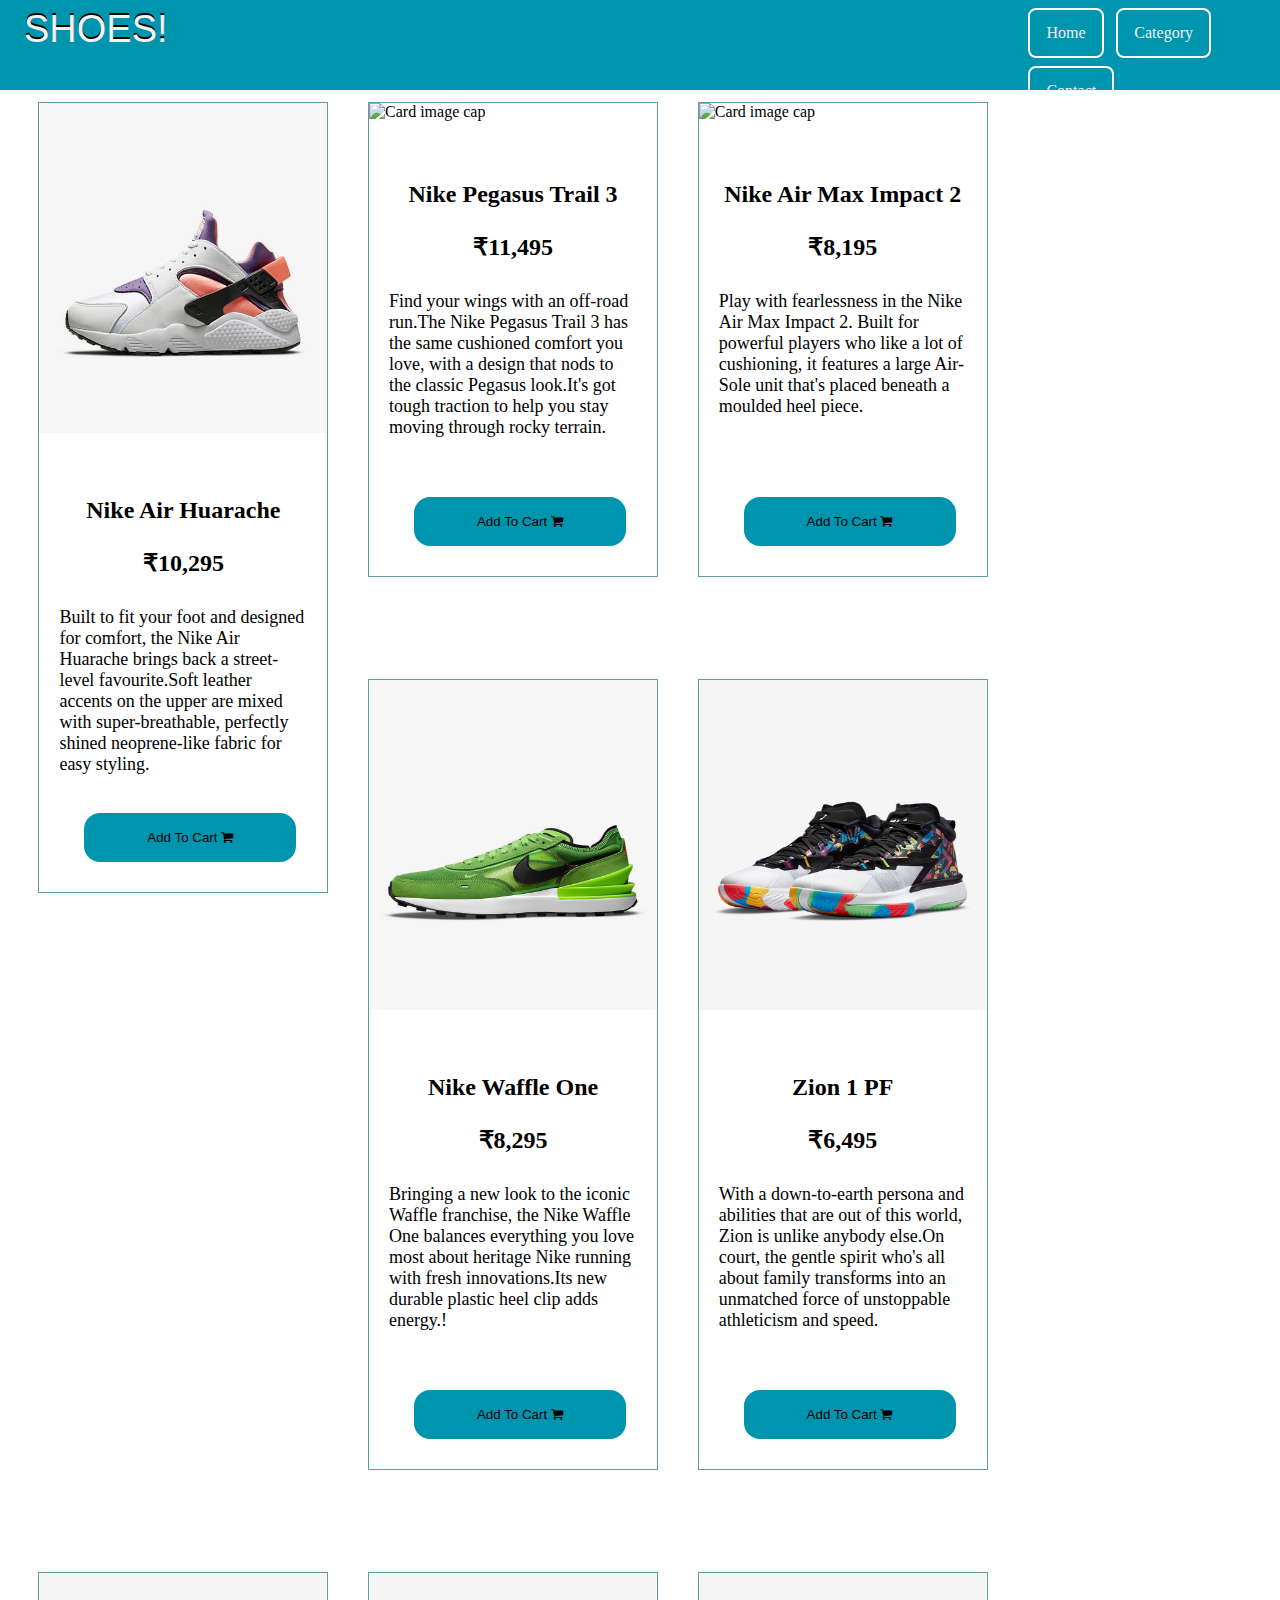
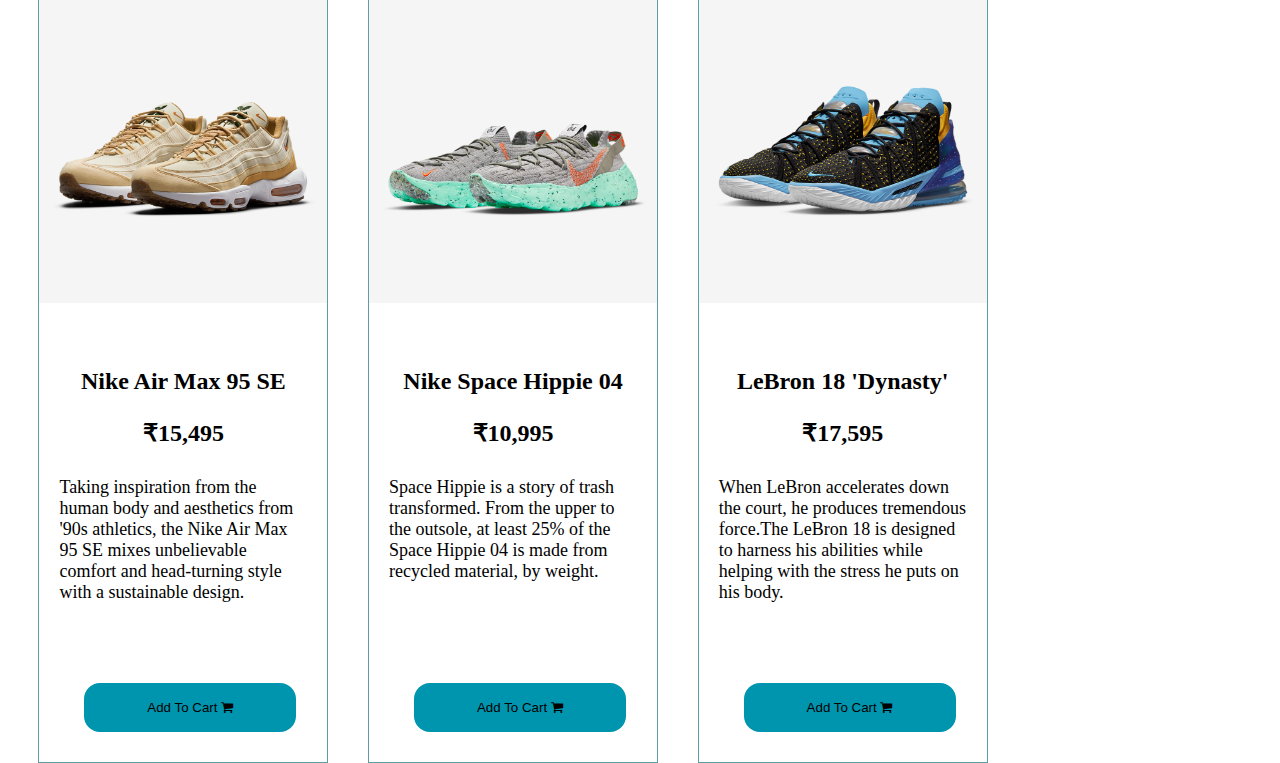
==== MERN_Stack/Assignment_4/index.html @ 02110212 "Assignment_4" ====
<!DOCTYPE html>
<html lang="en">
<head>
    <meta charset="UTF-8">
    <meta http-equiv="X-UA-Compatible" content="IE=edge">
    <meta name="viewport" content="width=device-width, initial-scale=1.0">
    <!-- <link rel="stylesheet" href="https://maxcdn.bootstrapcdn.com/bootstrap/4.0.0/css/bootstrap.min.css" integrity="sha384-Gn5384xqQ1aoWXA+058RXPxPg6fy4IWvTNh0E263XmFcJlSAwiGgFAW/dAiS6JXm" crossorigin="anonymous"> -->
    <link rel="stylesheet" href="https://cdnjs.cloudflare.com/ajax/libs/font-awesome/4.7.0/css/font-awesome.min.css">
    <link rel="stylesheet" href="./Style.css">
    <!-- <script src="https://code.jquery.com/jquery-3.5.1.slim.min.js" integrity="sha384-DfXdz2htPH0lsSSs5nCTpuj/zy4C+OGpamoFVy38MVBnE+IbbVYUew+OrCXaRkfj" crossorigin="anonymous"></script>

<script src="https://cdn.jsdelivr.net/npm/bootstrap@4.5.3/dist/js/bootstrap.bundle.min.js" integrity="sha384-ho+j7jyWK8fNQe+A12Hb8AhRq26LrZ/JpcUGGOn+Y7RsweNrtN/tE3MoK7ZeZDyx" crossorigin="anonymous"></script> -->

    <title>Document</title>
</head>
<body>
  
       
       <!-- <nav class="navbar fixed-top navbar-expand-lg navbar-light bg-info"> -->
         <!-- <nav> -->
        <!-- <button class="navbar-brand" href="#">SHOES</a>
        <button class="navbar-toggler" type="button" data-toggle="collapse" data-target="#navbarNav" aria-controls="navbarNav" aria-expanded="true" aria-label="Toggle navigation">
          <span class="navbar-toggler-icon"></span>
        </button>
        <div class="collapse navbar-collapse" id="navbarNav">
          <ul class="navbar-nav">
            <li class="nav-item">
              <button class="nav-link" href="#">Home <span class="sr-only">(current)</span></a>
            </li>
            <li class="nav-item">
              <button class="nav-link" href="#">Category</a>
            </li>
            <li class="nav-item">
              <button class="nav-link" href="#">Pricing</a>
            </li>


         

          </ul> -->
           
        <!-- </div> -->
        <div class="navbar">
         
          <a id="name" href="#">SHOES!</a>
          <a id="nav" href="#">Home</a>
          <a id="nav" href="#">Category</a>
          <a id="nav" href="#">Contact</a>
        </div>
          
      <!-- </nav> -->

        <div class="card"  style="width: 18rem;">
          <img class="card-img-top" src="./Image/Nike1.jpg" alt="Card image cap" height="100px" width="100%">
          <div class="card-body">
            <h5 class="card-title">Nike Air Huarache</h5>
            <h2>₹10,295</h2>
            <p class="card-text">Built to fit your foot and designed for comfort, the Nike Air Huarache brings back a street-level favourite.Soft leather accents on the upper are mixed with super-breathable, perfectly shined neoprene-like fabric for easy styling. </p>
            
               
            <button href="#" id="addToCart" onclick="alert('Added To Cart')">Add To Cart <i class="fa fa-shopping-cart"></i></button>    
          </div>
         
        </div>
        <div class="card"  style="width: 18rem;">
          <img class="card-img-top" src="./Image/Nike2.jpg" alt="Card image cap" height="100px"  width="100%">
          <div class="card-body">
            <h5 class="card-title">Nike Pegasus Trail 3</h5>
            <h2>
              ₹11,495</h2>
            <p class="card-text">Find your wings with an off-road run.The Nike Pegasus Trail 3 has the same cushioned comfort you love, with a design that nods to the classic Pegasus look.It's got tough traction to help you stay moving through rocky terrain.</p>
            <button href="#" id="addToCart" onclick="alert('Added To Cart')">Add To Cart <i class="fa fa-shopping-cart"></i> </button>
          </div>
        </div>
        <div class="card"  style="width: 18rem;">
          <img class="card-img-top" src="./Image/Nike3.jpg" alt="Card image cap" height="100px"  width="100%">
          <div class="card-body">
            <h5 class="card-title">Nike Air Max Impact 2
        
            </h5>
            <h2>₹8,195</h2>
          <p class="card-text">Play with fearlessness in the Nike Air Max Impact 2. Built for powerful players who like a lot of cushioning, it features a large Air-Sole unit that's placed beneath a moulded heel piece.</p>
                <button href="#" id="addToCart" onclick="alert('Added To Cart')">Add To Cart <i class="fa fa-shopping-cart"></i></button>
          </div>
        </div>
        <div class="card"  style="width: 18rem;">
          <img class="card-img-top" src="./Image/Nike4.jpg" alt="Card image cap" height="100px"  width="100%">
          <div class="card-body">
            <h5 class="card-title">Nike Waffle One</h5>
            <h2>₹8,295</h2>
            <p class="card-text">Bringing a new look to the iconic Waffle franchise, the Nike Waffle One balances everything you love most about heritage Nike running with fresh innovations.Its new durable plastic heel clip adds energy.!</p>
                  <button href="#" id="addToCart" onclick="alert('Added To Cart')">Add To Cart <i class="fa fa-shopping-cart"></i></button>
          </div>
        </div>
        <div class="card"  style="width: 18rem;">
          <img class="card-img-top" src="./Image/nike5.jpg" alt="Card image cap" height="100px"  width="100%">
          <div class="card-body">
            <h5 class="card-title">Zion 1 PF</h5>
            <h2>₹6,495</h2>
            <p class="card-text">With a down-to-earth persona and abilities that are out of this world, Zion is unlike anybody else.On court, the gentle spirit who's all about family transforms into an unmatched force of unstoppable athleticism and speed.</p>
                  <button href="#" id="addToCart" onclick="alert('Added To Cart')">Add To Cart <i class="fa fa-shopping-cart"></i></button>
          </div>
        </div>
        <div class="card"  style="width: 18rem;">
          <img class="card-img-top" src="./Image/nike6.png" alt="Card image cap" height="100px" width="100%">
          <div class="card-body">
            <h5 class="card-title">Nike Air Max 95 SE</h5>
            <h2>₹15,495</h2>
            <p class="card-text">Taking inspiration from the human body and aesthetics from '90s athletics, the Nike Air Max 95 SE mixes unbelievable comfort and head-turning style with a sustainable design. </p>
                        <button href="#" id="addToCart" onclick="alert('Added To Cart')">Add To Cart <i class="fa fa-shopping-cart"></i></button>
          </div>
        </div>
        <div class="card"  style="width: 18rem;">
          <img class="card-img-top" src="./Image/nike7.png" alt="Card image cap" height="100px" width="100%">
          <div class="card-body">
            <h5 class="card-title">Nike Space Hippie 04</h5>
            <h2>₹10,995</h2>
            <p class="card-text">Space Hippie is a story of trash transformed. From the upper to the outsole, at least 25% of the Space Hippie 04 is made from recycled material, by weight. </p>
                     <button href="#" id="addToCart" onclick="alert('Added To Cart')">Add To Cart <i class="fa fa-shopping-cart"></i></button>
          </div>
        </div>
        <div class="card"  style="width: 18rem;">
          <img class="card-img-top" src="./Image/nike8.png" alt="Card image cap" height="100px" width="100%">
          <div class="card-body">
            <h5 class="card-title">LeBron 18 'Dynasty'</h5>
            <h2>₹17,595</h2>
            <p class="card-text">When LeBron accelerates down the court, he produces tremendous force.The LeBron 18 is designed to harness his abilities while helping with the stress he puts on his body.</p>
                      <button href="#" id="addToCart" onclick="alert('Added To Cart')">Add To Cart <i class="fa fa-shopping-cart"></i>  </button>
          </div>
        </div>
      <!-- <div class="card" style="width: 18rem;">
        <img class="card-img-top" src="./Image/Nike1.jpg" alt="Card image cap" height="100px">
        <div class="card-body">
          <h5 class="card-title">Nike Air Huarache</h5>
          <p class="card-text">Built to fit your foot and designed for comfort, the Nike Air Huarache brings back a street-level favourite.Soft leather accents on the upper are mixed with super-breathable, perfectly shined neoprene-like fabric for easy styling. </p>
          <button href="#" class="addToCart" onclick="alert('Added To Cart')">Add To Cart</button>
        </div>
      </div>


        <div class="card" style="width: 18rem;">
  <img class="card-img-top" src="./Image/nike2.jpg" alt="Card image cap">
  <div class="card-body">
    <h5 class="card-title">Nike Pegasus Trail 3</h5>
    <p class="card-text">Find your wings with an off-road run.The Nike Pegasus Trail 3 has the same cushioned comfort you love, with a design that nods to the classic Pegasus look.It's got tough traction to help you stay moving through rocky terrain.</p>
    <button href="#" class="addToCart" onclick="alert('Added To Cart')">Add To Cart</button>
  </div>
</div><div class="card" style="width: 18rem;">
    <img class="card-img-top" src="./Image/nike3.jpg" alt="Card image cap">
    <div class="card-body">
      <h5 class="card-title">Nike Air Max Impact 2
        
        </h5>
      <p class="card-text">Play with fearlessness in the Nike Air Max Impact 2. Built for powerful players who like a lot of cushioning, it features a large Air-Sole unit that's placed beneath a moulded heel piece.</p>
      <button href="#" class="addToCart" onclick="alert('Added To Cart')">Add To Cart</button>
    </div>
  </div>
  <div class="card" style="width: 18rem;">
    <img class="card-img-top" src="./Image/Nike4.jpg" alt="Card image cap">
    <div class="card-body">
      <h5 class="card-title">Nike Waffle One</h5>
      <p class="card-text">Bringing a new look to the iconic Waffle franchise, the Nike Waffle One balances everything you love most about heritage Nike running with fresh innovations.Its new durable plastic heel clip adds energy.!</p>
      <button href="#" class="addToCart" onclick="alert('Added To Cart')">Add To Cart</button>
    </div>
  </div>
  <div class="card" style="width: 18rem;">
    <img class="card-img-top" src="./Image/nike5.jpg" alt="Card image cap">
    <div class="card-body">
      <h5 class="card-title">Zion 1 PF</h5>
      <p class="card-text">With a down-to-earth persona and abilities that are out of this world, Zion is unlike anybody else.On court, the gentle spirit who's all about family transforms into an unmatched force of unstoppable athleticism and speed.</p>
      <button href="#" class="addToCart" onclick="alert('Added To Cart')">Add To Cart</button>
    </div>
  </div>


    <div class="card" style="width: 18rem;">
<img class="card-img-top" src="./Image/nike6.png" alt="Card image cap">
<div class="card-body">
<h5 class="card-title">Nike Air Max 95 SE</h5>
<p class="card-text">Taking inspiration from the human body and aesthetics from '90s athletics, the Nike Air Max 95 SE mixes unbelievable comfort and head-turning style with a sustainable design. </p>
<button href="#" class="addToCart" onclick="alert('Added To Cart')">Add To Cart</button>
</div>
</div><div class="card" style="width: 18rem;">
<img class="card-img-top" src="./Image/nike7.png" alt="Card image cap">
<div class="card-body">
  <h5 class="card-title">Nike Space Hippie 04</h5>
  <p class="card-text">Space Hippie is a story of trash transformed. From the upper to the outsole, at least 25% of the Space Hippie 04 is made from recycled material, by weight. </p>
  <button href="#" class="addToCart" onclick="alert('Added To Cart')">Add To Cart</button>
</div>
</div>
<div class="card" style="width: 18rem;">
<img class="card-img-top" src="./Image/nike8.png" alt="Card image cap">
<div class="card-body">
  <h5 class="card-title">LeBron 18 'Dynasty'</h5>
  <p class="card-text">When LeBron accelerates down the court, he produces tremendous force.The LeBron 18 is designed to harness his abilities while helping with the stress he puts on his body.</p>
  <button href="#" class="addToCart" onclick="alert('Added To Cart')">Add To Cart</button>
</div>
</div> -->
</body>
</html>
---- MERN_Stack/Assignment_4/Style.css ----
.navbar-collapse{
    margin-left: 76%;
}
body{
    margin-top: 14%;
}

    .card{
        /* padding-left: 1%; */
        /* padding-top: 1%; */
        float: left;
        margin-left: 3%;
            border: 1px cadetblue solid;
        margin-right: 0.1%;
            margin-top: 8%;
            
    }

        


    .card-img-top {
        height: 330px;
    }


        .card-body {
    -webkit-box-flex: 1;
    -ms-flex: 1 1 auto;
    flex: 1 1 auto;
    height: 334px;
    padding: 1.25rem;
    margin-bottom: 28%;
}


    .card-text{
            padding-top: 4%;
        height: 40%;
        font-size:18px;
        /* padding-bottom: 10%; */
    }
.card-title{
    margin-bottom: 10%;
     text-align: center;
    font-size: 24px;
    
}


#addToCart{
   
    border-radius: 16px;
    border: 16px solid #0095af;
    margin-top: 22%;
    background: #0095af;
    color: black;
    border-radius: 16px;
    margin-left: 10%;
    padding-left: 19%;
    padding-right: 19%;
    margin-bottom: 10%;
}
#addToCart:hover{
   cursor: pointer;
}
        .card-text{
            height: 1;
        }

/*        .navbar-light .navbar-nav .nav-link {
            color: whitesmoke;

        }
       
        .navbar-light .navbar-nav .nav-link {
            color: whitesmoke;
            font-size: 18px;
            
        }

        .navbar-nav .nav-link {
           
            padding-left: 15px;
        }
        .navbar-light .navbar-brand {
            padding-left: 10px;
            padding-right: 10px;
            color: rgba(0, 0, 0, 0.9);
            border: 2px solid black;
            border-radius: 8px;
        }


        .navbar-light .navbar-brand:hover {
            padding-left: 10px;
            padding-right: 10px;
            color: rgba(255, 255, 255, 0.9);
            border: 2px solid rgb(255, 255, 255);
            border-radius: 8px;
        } */
        .navbar {
            overflow: hidden;
            background-color: rgb(0, 149, 175);
            position: fixed; /* Set the navbar to fixed position */
            top: 0; /* Position the navbar at the top of the page */
            width: 100%; /* Full width */
            height: 10%;
          }
          
          /* Links inside the navbar */
          .navbar a {
              
              margin-top: 8px;
            float: left;
            display: block;
            color: #f2f2f2;
            text-align: center;
            padding: 14px 16px;
            text-decoration: none;
          }
          #name{
                    padding-top: inherit;
              font-family: 'Gill Sans', 'Gill Sans MT', Calibri, 'Trebuchet MS', sans-serif;
              /* font-size: 18px; */

                font-size: 38px;
              margin-left: 8px;
              margin-right:65%  ;
              /* border: 2px solid black; */
            /* border-radius: 38px; */
            text-shadow: 0px -2px #000;
              
          }
          #name:hover{

                color: black !important;
                text-shadow: 0px 2px rgb(214, 206, 206);
          /* border: 1px solid rgb(255, 255, 255);
            border-radius: 38px; */
          }
          #nav{
              /* margin-left: 77%; */
              border: 2px solid rgb(255, 255, 255);
              border-radius: 8px;
              margin-left: 1%;
          }
          #nav:hover{
            border: 2px solid rgb(10, 8, 8);
              border-radius: 8px;
            }
          
          /* Change background on mouse-over */
          .navbar a:hover {
            /* background: #ddd; */
            color: black;
          }
          
          /* Main content */
          .main {
            margin-top: 30px; /* Add a top margin to avoid content overlay */
          }
          body{
              margin: 0px;
          }
          @media screen and (max-width: 600px) {

            .card{

                float: left;
                margin-top:24% !important;
                margin-left: 10%;
                    border: 1px cadetblue solid;
                margin-right: 0.1%;
                    /* margin-top: 8%; */
                    
            }
            #name{
                padding-top: 8px !important;
                font-family: 'Gill Sans', 'Gill Sans MT', Calibri, 'Trebuchet MS', sans-serif;
                /* font-size: 18px; */
                text-align: center;
                margin-left: 34% !important;
                margin-right:72%  ;
                border: none !important;
              border-radius: 38px;
              font-size: 30px;
              text-shadow: 0px -2px #000;
                
            }
        }
        h2{
            margin-top: 2%;
            text-align: center;
        }
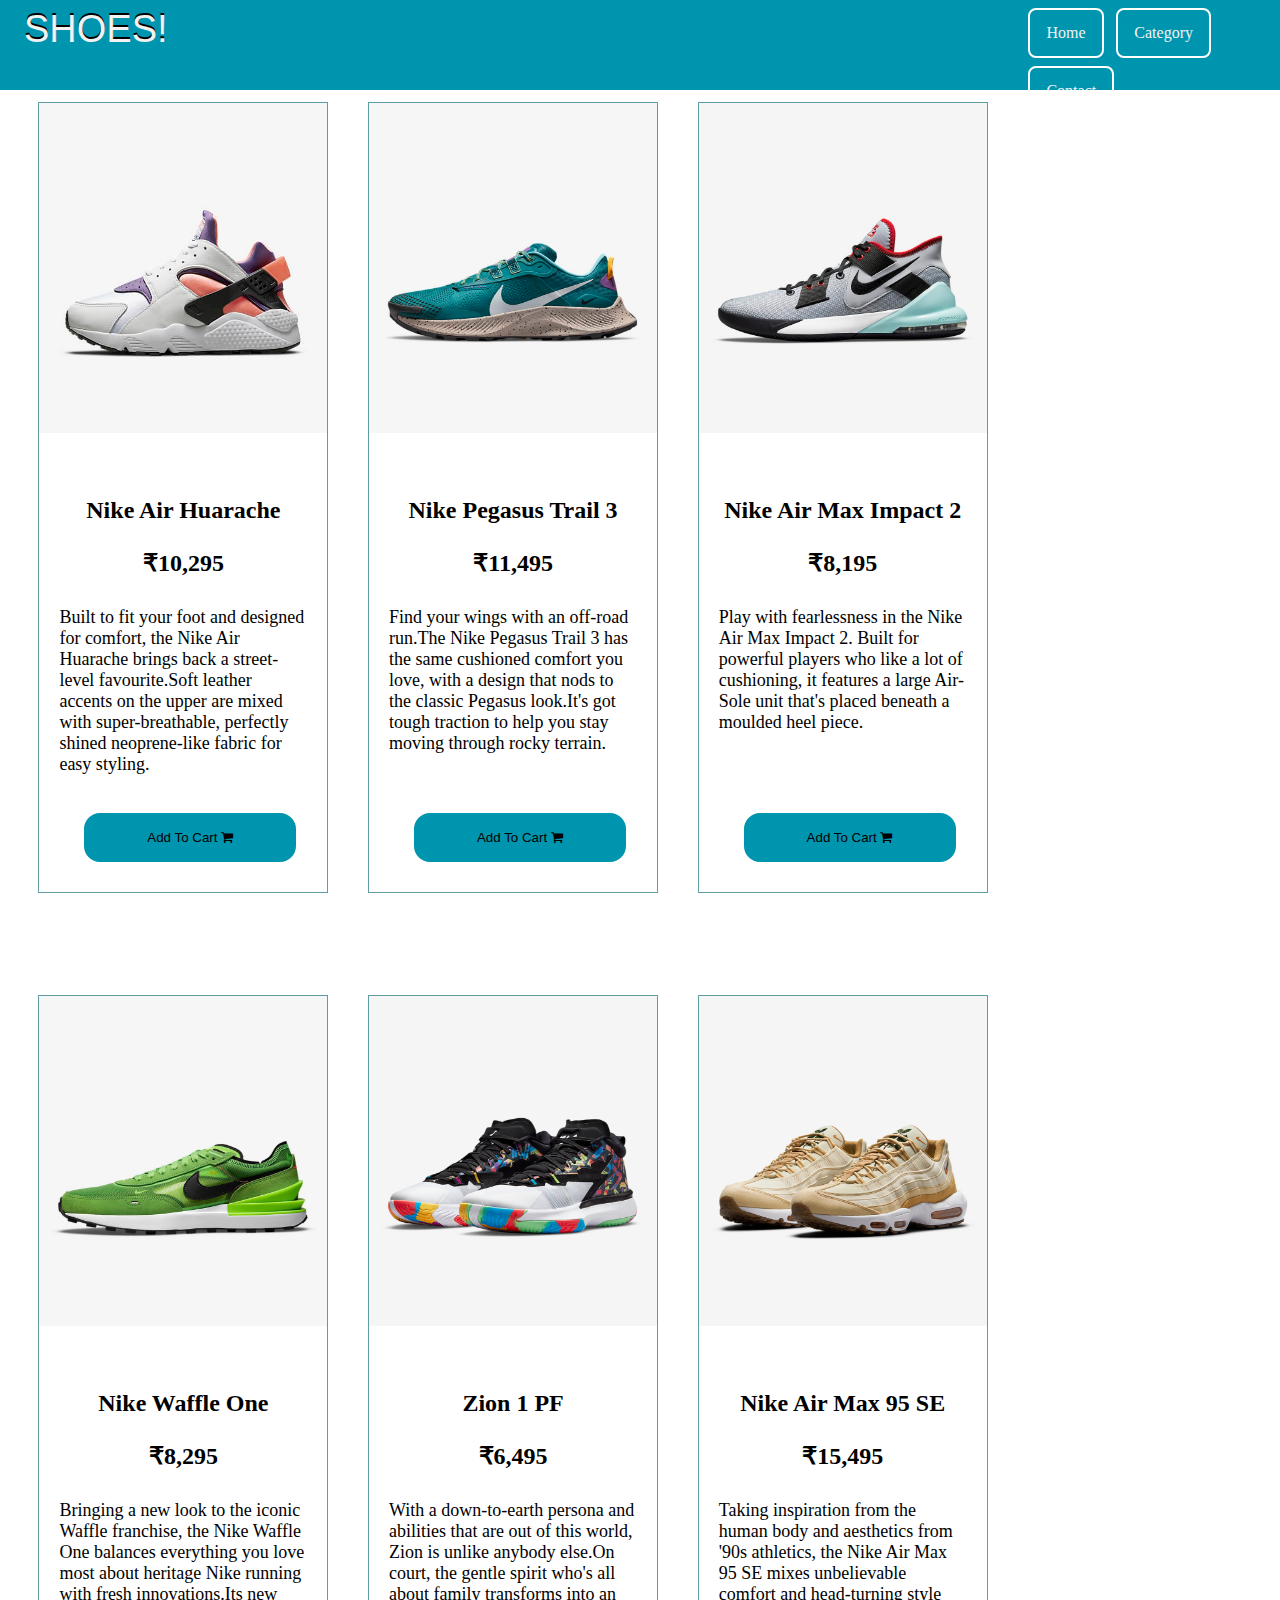
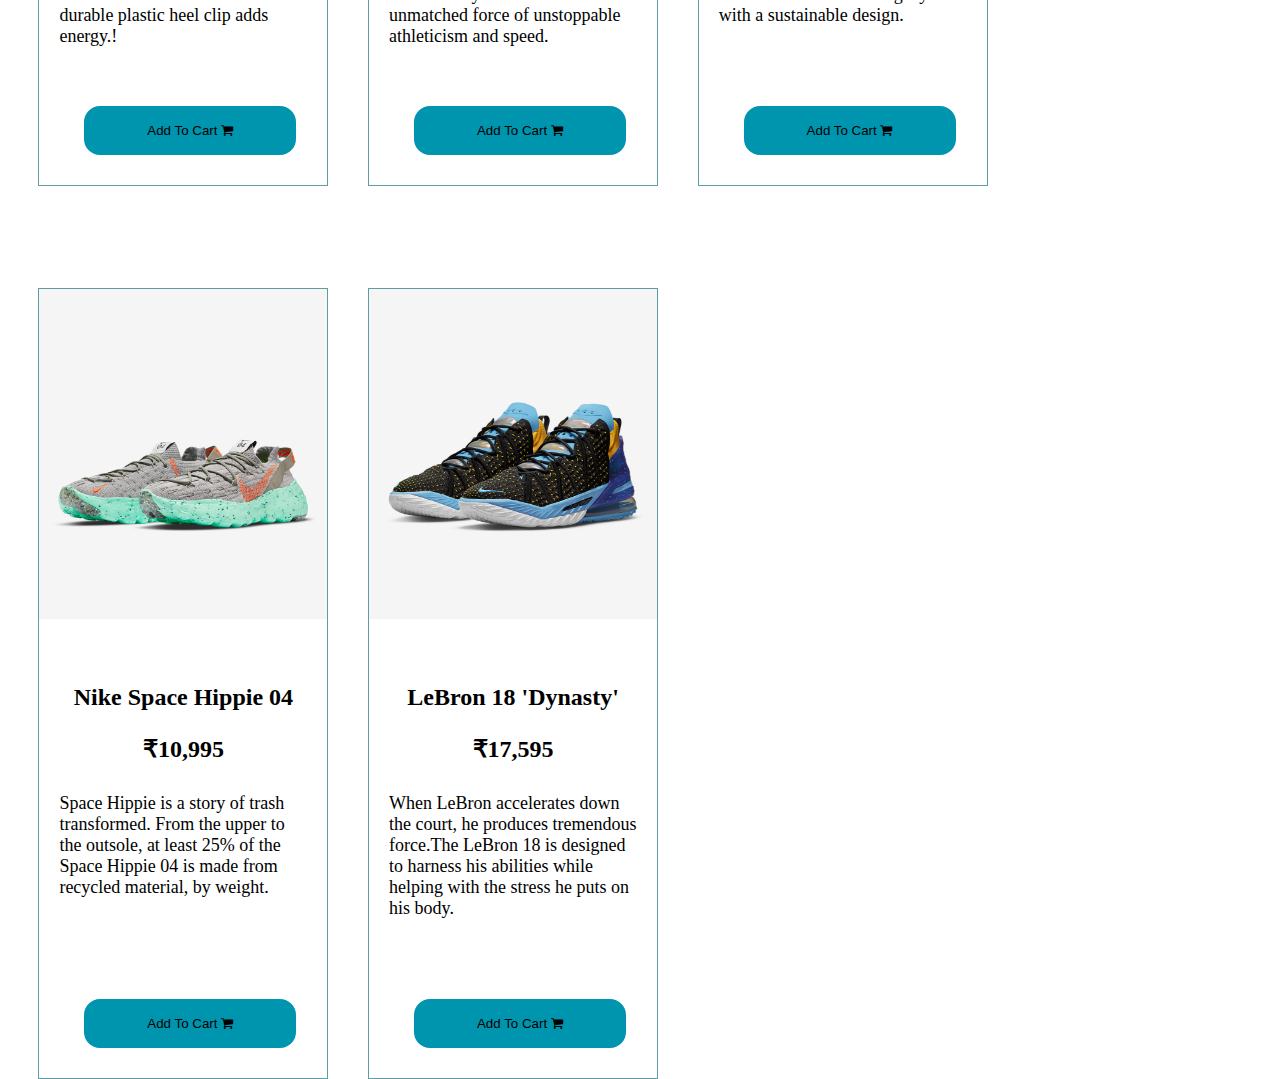
==== commit 29736a54: "Assignment_4" ====
--- a/MERN_Stack/Assignment_4/index.html
+++ b/MERN_Stack/Assignment_4/index.html
@@ -7,39 +7,13 @@
     <!-- <link rel="stylesheet" href="https://maxcdn.bootstrapcdn.com/bootstrap/4.0.0/css/bootstrap.min.css" integrity="sha384-Gn5384xqQ1aoWXA+058RXPxPg6fy4IWvTNh0E263XmFcJlSAwiGgFAW/dAiS6JXm" crossorigin="anonymous"> -->
     <link rel="stylesheet" href="https://cdnjs.cloudflare.com/ajax/libs/font-awesome/4.7.0/css/font-awesome.min.css">
     <link rel="stylesheet" href="./Style.css">
-    <!-- <script src="https://code.jquery.com/jquery-3.5.1.slim.min.js" integrity="sha384-DfXdz2htPH0lsSSs5nCTpuj/zy4C+OGpamoFVy38MVBnE+IbbVYUew+OrCXaRkfj" crossorigin="anonymous"></script>
-
-<script src="https://cdn.jsdelivr.net/npm/bootstrap@4.5.3/dist/js/bootstrap.bundle.min.js" integrity="sha384-ho+j7jyWK8fNQe+A12Hb8AhRq26LrZ/JpcUGGOn+Y7RsweNrtN/tE3MoK7ZeZDyx" crossorigin="anonymous"></script> -->
-
+   
     <title>Document</title>
 </head>
 <body>
   
        
-       <!-- <nav class="navbar fixed-top navbar-expand-lg navbar-light bg-info"> -->
-         <!-- <nav> -->
-        <!-- <button class="navbar-brand" href="#">SHOES</a>
-        <button class="navbar-toggler" type="button" data-toggle="collapse" data-target="#navbarNav" aria-controls="navbarNav" aria-expanded="true" aria-label="Toggle navigation">
-          <span class="navbar-toggler-icon"></span>
-        </button>
-        <div class="collapse navbar-collapse" id="navbarNav">
-          <ul class="navbar-nav">
-            <li class="nav-item">
-              <button class="nav-link" href="#">Home <span class="sr-only">(current)</span></a>
-            </li>
-            <li class="nav-item">
-              <button class="nav-link" href="#">Category</a>
-            </li>
-            <li class="nav-item">
-              <button class="nav-link" href="#">Pricing</a>
-            </li>
-
-
-         
-
-          </ul> -->
-           
-        <!-- </div> -->
+       
         <div class="navbar">
          
           <a id="name" href="#">SHOES!</a>
@@ -63,7 +37,7 @@
          
         </div>
         <div class="card"  style="width: 18rem;">
-          <img class="card-img-top" src="./Image/Nike2.jpg" alt="Card image cap" height="100px"  width="100%">
+          <img class="card-img-top" src="./Image/nike2.jpg" alt="Card image cap" height="100px"  width="100%">
           <div class="card-body">
             <h5 class="card-title">Nike Pegasus Trail 3</h5>
             <h2>
@@ -73,7 +47,7 @@
           </div>
         </div>
         <div class="card"  style="width: 18rem;">
-          <img class="card-img-top" src="./Image/Nike3.jpg" alt="Card image cap" height="100px"  width="100%">
+          <img class="card-img-top" src="./Image/nike3.jpg" alt="Card image cap" height="100px"  width="100%">
           <div class="card-body">
             <h5 class="card-title">Nike Air Max Impact 2
         
@@ -128,73 +102,6 @@
                       <button href="#" id="addToCart" onclick="alert('Added To Cart')">Add To Cart <i class="fa fa-shopping-cart"></i>  </button>
           </div>
         </div>
-      <!-- <div class="card" style="width: 18rem;">
-        <img class="card-img-top" src="./Image/Nike1.jpg" alt="Card image cap" height="100px">
-        <div class="card-body">
-          <h5 class="card-title">Nike Air Huarache</h5>
-          <p class="card-text">Built to fit your foot and designed for comfort, the Nike Air Huarache brings back a street-level favourite.Soft leather accents on the upper are mixed with super-breathable, perfectly shined neoprene-like fabric for easy styling. </p>
-          <button href="#" class="addToCart" onclick="alert('Added To Cart')">Add To Cart</button>
-        </div>
-      </div>
-
-
-        <div class="card" style="width: 18rem;">
-  <img class="card-img-top" src="./Image/nike2.jpg" alt="Card image cap">
-  <div class="card-body">
-    <h5 class="card-title">Nike Pegasus Trail 3</h5>
-    <p class="card-text">Find your wings with an off-road run.The Nike Pegasus Trail 3 has the same cushioned comfort you love, with a design that nods to the classic Pegasus look.It's got tough traction to help you stay moving through rocky terrain.</p>
-    <button href="#" class="addToCart" onclick="alert('Added To Cart')">Add To Cart</button>
-  </div>
-</div><div class="card" style="width: 18rem;">
-    <img class="card-img-top" src="./Image/nike3.jpg" alt="Card image cap">
-    <div class="card-body">
-      <h5 class="card-title">Nike Air Max Impact 2
-        
-        </h5>
-      <p class="card-text">Play with fearlessness in the Nike Air Max Impact 2. Built for powerful players who like a lot of cushioning, it features a large Air-Sole unit that's placed beneath a moulded heel piece.</p>
-      <button href="#" class="addToCart" onclick="alert('Added To Cart')">Add To Cart</button>
-    </div>
-  </div>
-  <div class="card" style="width: 18rem;">
-    <img class="card-img-top" src="./Image/Nike4.jpg" alt="Card image cap">
-    <div class="card-body">
-      <h5 class="card-title">Nike Waffle One</h5>
-      <p class="card-text">Bringing a new look to the iconic Waffle franchise, the Nike Waffle One balances everything you love most about heritage Nike running with fresh innovations.Its new durable plastic heel clip adds energy.!</p>
-      <button href="#" class="addToCart" onclick="alert('Added To Cart')">Add To Cart</button>
-    </div>
-  </div>
-  <div class="card" style="width: 18rem;">
-    <img class="card-img-top" src="./Image/nike5.jpg" alt="Card image cap">
-    <div class="card-body">
-      <h5 class="card-title">Zion 1 PF</h5>
-      <p class="card-text">With a down-to-earth persona and abilities that are out of this world, Zion is unlike anybody else.On court, the gentle spirit who's all about family transforms into an unmatched force of unstoppable athleticism and speed.</p>
-      <button href="#" class="addToCart" onclick="alert('Added To Cart')">Add To Cart</button>
-    </div>
-  </div>
-
-
-    <div class="card" style="width: 18rem;">
-<img class="card-img-top" src="./Image/nike6.png" alt="Card image cap">
-<div class="card-body">
-<h5 class="card-title">Nike Air Max 95 SE</h5>
-<p class="card-text">Taking inspiration from the human body and aesthetics from '90s athletics, the Nike Air Max 95 SE mixes unbelievable comfort and head-turning style with a sustainable design. </p>
-<button href="#" class="addToCart" onclick="alert('Added To Cart')">Add To Cart</button>
-</div>
-</div><div class="card" style="width: 18rem;">
-<img class="card-img-top" src="./Image/nike7.png" alt="Card image cap">
-<div class="card-body">
-  <h5 class="card-title">Nike Space Hippie 04</h5>
-  <p class="card-text">Space Hippie is a story of trash transformed. From the upper to the outsole, at least 25% of the Space Hippie 04 is made from recycled material, by weight. </p>
-  <button href="#" class="addToCart" onclick="alert('Added To Cart')">Add To Cart</button>
-</div>
-</div>
-<div class="card" style="width: 18rem;">
-<img class="card-img-top" src="./Image/nike8.png" alt="Card image cap">
-<div class="card-body">
-  <h5 class="card-title">LeBron 18 'Dynasty'</h5>
-  <p class="card-text">When LeBron accelerates down the court, he produces tremendous force.The LeBron 18 is designed to harness his abilities while helping with the stress he puts on his body.</p>
-  <button href="#" class="addToCart" onclick="alert('Added To Cart')">Add To Cart</button>
-</div>
-</div> -->
+      
 </body>
 </html>--- a/MERN_Stack/Assignment_4/Style.css
+++ b/MERN_Stack/Assignment_4/Style.css
@@ -68,37 +68,7 @@
             height: 1;
         }
 
-/*        .navbar-light .navbar-nav .nav-link {
-            color: whitesmoke;
 
-        }
-       
-        .navbar-light .navbar-nav .nav-link {
-            color: whitesmoke;
-            font-size: 18px;
-            
-        }
-
-        .navbar-nav .nav-link {
-           
-            padding-left: 15px;
-        }
-        .navbar-light .navbar-brand {
-            padding-left: 10px;
-            padding-right: 10px;
-            color: rgba(0, 0, 0, 0.9);
-            border: 2px solid black;
-            border-radius: 8px;
-        }
-
-
-        .navbar-light .navbar-brand:hover {
-            padding-left: 10px;
-            padding-right: 10px;
-            color: rgba(255, 255, 255, 0.9);
-            border: 2px solid rgb(255, 255, 255);
-            border-radius: 8px;
-        } */
         .navbar {
             overflow: hidden;
             background-color: rgb(0, 149, 175);
@@ -136,8 +106,7 @@
 
                 color: black !important;
                 text-shadow: 0px 2px rgb(214, 206, 206);
-          /* border: 1px solid rgb(255, 255, 255);
-            border-radius: 38px; */
+        
           }
           #nav{
               /* margin-left: 77%; */
